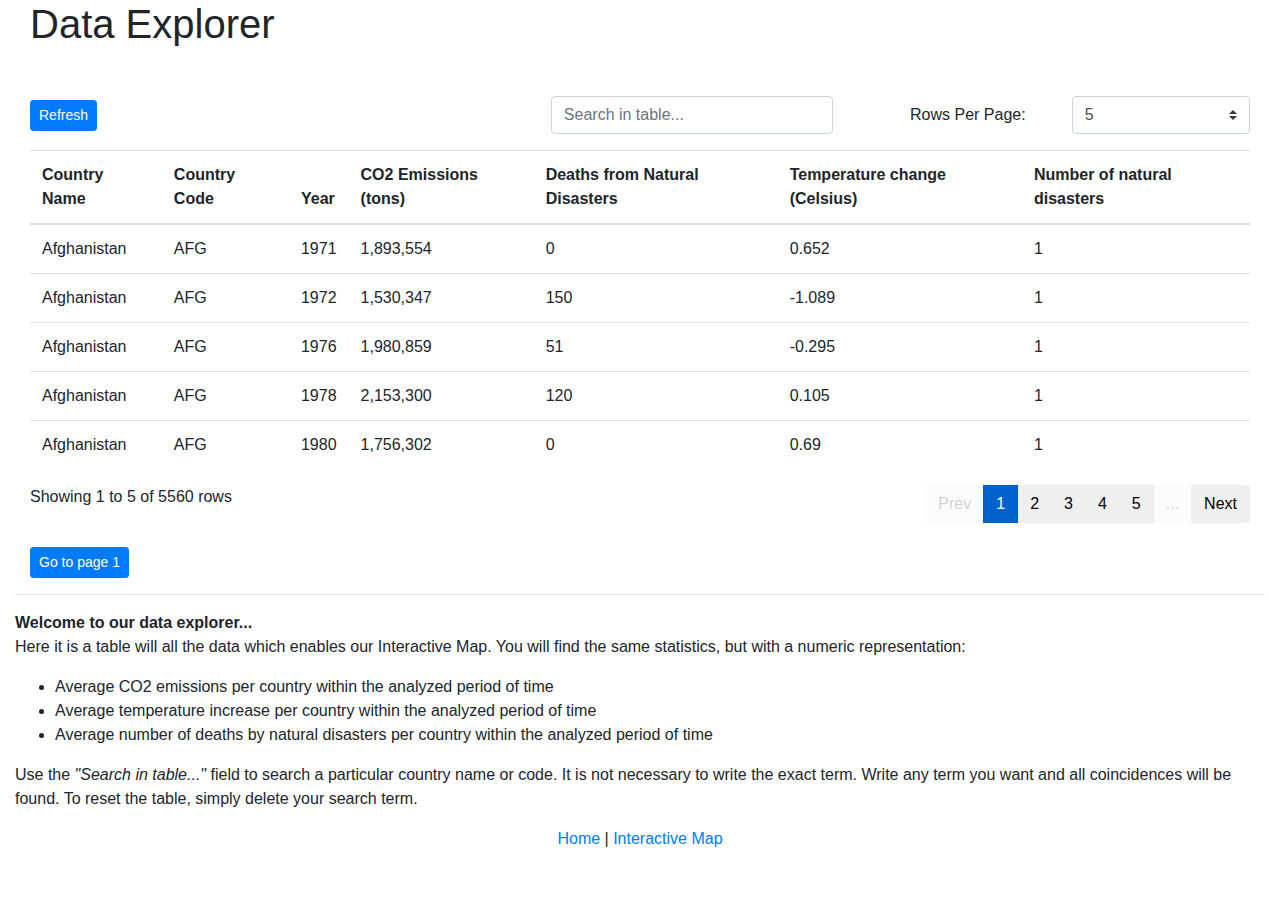
==== js_visualizations/webpage/data_explorer.html @ 71885d3b "Uploading updates for JS visualizations" ====
<!DOCTYPE html>
<html>
<head>
    <meta charset="utf-8" />
    <meta http-equiv="X-UA-Compatible" content="IE=edge">
    <title>:: Data Explorer :: - Final Project - Global temperature increase analysis</title>
    <meta name="viewport" content="width=device-width, initial-scale=1">
    <link rel="stylesheet" href="static/css/bootstrap.min.css">
    <link rel="stylesheet" href="static/css/styles.css">
    <script src="static/js/jquery.min.js"></script>
</head>

<body>
    <div class="container-fluid">
        <div class="container-fluid">
            <h1 class="display-5">Data Explorer</h1>
            <div class="row mt-5 mb-3 align-items-center">
                <div class="col-md-5">
                    <!-- <button class="btn btn-primary btn-sm" id="rerender">Re-Render</button> -->
                    <!-- <button class="btn btn-primary btn-sm" id="distory">Distory</button> -->
                    <button class="btn btn-primary btn-sm" id="refresh">Refresh</button>
                </div>
                <div class="col-md-3">
                  <input type="text" class="form-control" placeholder="Search in table..." id="searchField">
                </div>
                <div class="col-md-2 text-right">
                  <span class="pr-3">Rows Per Page:</span>
                </div>
                <div class="col-md-2">
                    <div class="d-flex justify-content-end">
                        <select class="custom-select" name="rowsPerPage" id="changeRows">
                            <option value="1">1</option>
                            <option value="5" selected>5</option>
                            <option value="10">10</option>
                            <option value="15">15</option>
                            <option value="20">20</option>
                            <option value="25">25</option>
                            <option value="30">30</option>
                            <option value="35">35</option>
                            <option value="50">50</option>
                        </select>
                    </div>
                </div>
            </div>
            <div id="root"></div>
            <div class="mt-4">
                <button class="btn btn-primary btn-sm" id="setPage1">Go to page 1</button>
            </div>
        </div>
    </div>

    <div class="container-fluid">
        <hr>
        <p>
            <strong>Welcome to our data explorer...</strong><br>
            Here it is a table will all the data which enables our Interactive Map. You will find the same statistics, but with a numeric representation:
            <ul>
                <li>Average CO2 emissions per country within the analyzed period of time</li>
                <li>Average temperature increase per country within the analyzed period of time</li>
                <li>Average number of deaths by natural disasters per country within the analyzed period of time</li>
            </ul>
            Use the <em>"Search in table..."</em> field to search a particular country name or code. It is not necessary to write the exact term. Write any term you 
            want and all coincidences will be found. To reset the table, simply delete your search term. 
        </p>
    </div>

    <div style="margin: auto;">
        <p style="text-align: center;">
            <a href="/index.html">Home</a> | <a href="/interactive_map.html">Interactive Map</a>
        </p>
    </div>

    <script src="static/js/dataExplorer_data_v2.js"></script>
    <script src="static/js/table-sortable.js"></script>
    <script>
        var table = $('#root').tableSortable({
            data: dataExplorerData,
            columns: columns,
            searchField: '#searchField',
            //sorting: ['country_name', 'country_code', 'avg_emissions', 'avg_deaths', 'avg_temp_increase'],
            sorting: true,
            responsive: {
                1100: {
                    columns: {
                        country_name: 'Country Name',
                        country_code: 'Country Code',
                        year: 'Year',
                    },
                },
            },
            rowsPerPage: 5,
            pagination: true,
            tableWillMount: function() {
                console.log('table will mount')
            },
            tableDidMount: function() {
                console.log('table did mount')
            },
            tableWillUpdate: function() {console.log('table will update')},
            tableDidUpdate: function() {console.log('table did update')},
            tableWillUnmount: function() {console.log('table will unmount')},
            tableDidUnmount: function() {console.log('table did unmount')},
            onPaginationChange: function(nextPage, setPage) {
                setPage(nextPage);
            }
        });

        $('#changeRows').on('change', function() {
            table.updateRowsPerPage(parseInt($(this).val(), 10));
        })

        $('#rerender').click(function() {
            table.refresh(true);
        })

        $('#distory').click(function() {
            table.distroy();
        })

        $('#refresh').click(function() {
            table.refresh();
        })

        $('#setPage1').click(function() {
            table.setPage(0);
        })
    </script>
</body>
</html>
---- js_visualizations/webpage/static/css/styles.css ----
html {
  scroll-behavior: smooth;
}

::-webkit-scrollbar {
  width: 5px;
}

::-webkit-scrollbar-track {
  display: none;
}

::-webkit-scrollbar-thumb {
  -webkit-box-shadow: 0 0 3px 0px rgba(0, 0, 0, 0.12);
  background-color: rgb(206, 206, 206);
  outline: 1px solid slategrey;
}

/*
.container-fluid {
  padding-left: 32px;
  padding-right: 32px;
}

.page-container {
  padding-top: 30px;
  padding-bottom: 30px;
}
*/

.story-container > .sidebar {
  position: fixed;
  left: 0;
  top: 0;
  bottom: 0;
  width: 250px;
  z-index: 100;
  overflow: auto;
  border-right: solid 1px #f1f1f1;
  background-color: #F5F7F9;
}

.story-container .story-logo {
  font-size: 1rem;
  letter-spacing: 1px;
  text-transform: uppercase;
  padding: 15px;
  text-align: center;
}

.story-menu {
  list-style: none;
  margin-left: 0;
  margin-top: 30px;
  padding-left: 0;
}

.story-menu > li > a {
  display: block;
  text-decoration: none;
  padding: 8px 15px;
  border-bottom: solid 1px #f1f1f1;
}

.story-menu > li > .heading {
  display: block;
  text-decoration: none;
  padding: 8px 15px;
  margin-top: 20px;
}

.story-container > .contents {
  position: relative;
  margin-left: 250px;
}

@media (max-width: 767px) {
  .story-container > .sidebar {
    position: initial;
    width: 100%;
  }

  .story-container > .contents {
    margin-left: 0;
  }
}

section {
  padding-top: 50px;
  padding-bottom: 50px;
}

section#intro {
  padding-top: 100px;
  padding-bottom: 100px;
}

pre > code {
  padding: 32px !important;
  background-color: #F5F7F9 !important;
}

code {
  border-radius: 4px;
}

footer {
  text-align: center;
  padding: 30px;
  border-top: solid 1px #f1f1f1;
}

.fs-12 {
  font-size: 12px;
}
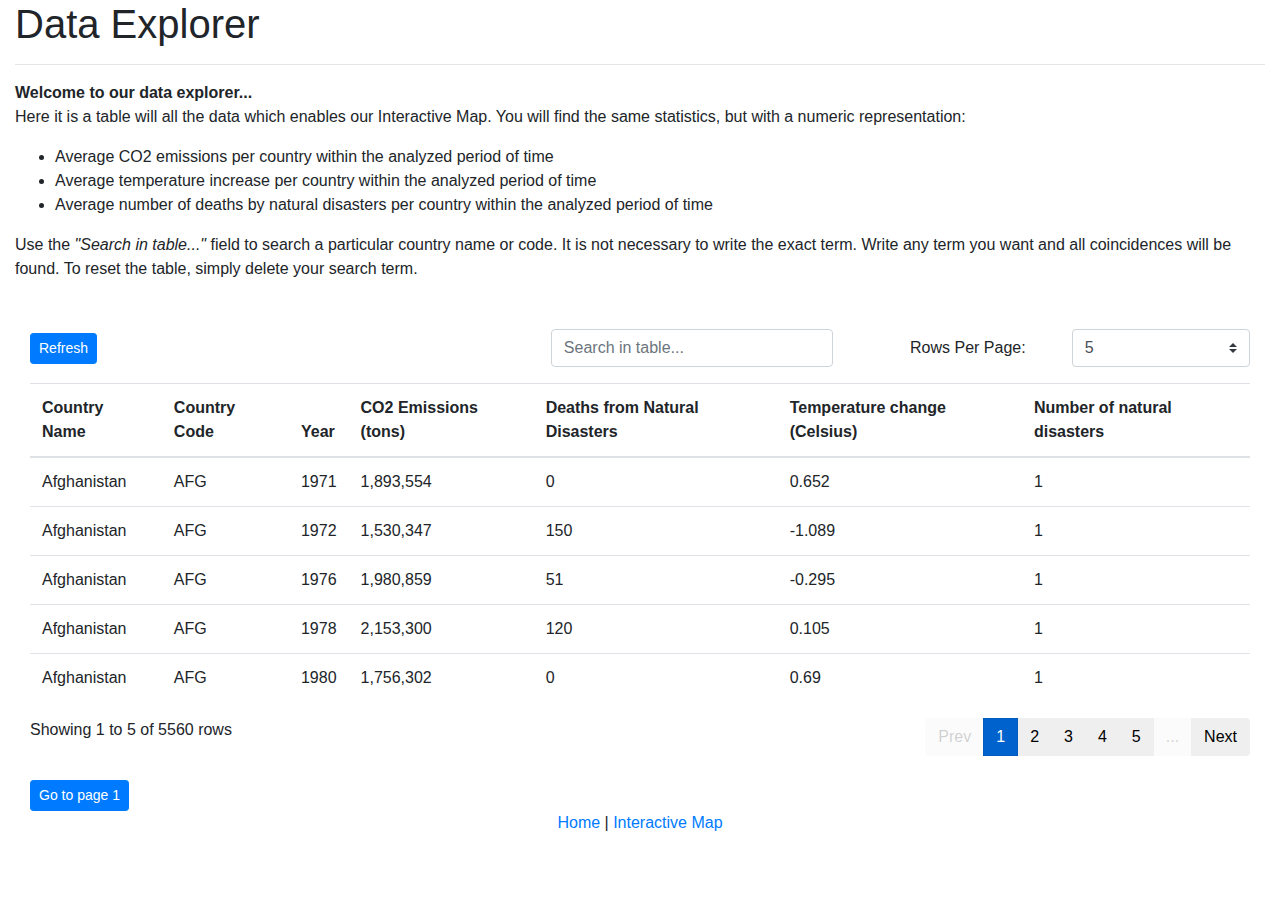
==== commit d8ab93e8: "Uploading changes to JS visualizations and new version for our interactive map" ====
--- a/js_visualizations/webpage/data_explorer.html
+++ b/js_visualizations/webpage/data_explorer.html
@@ -11,9 +11,26 @@
 </head>
 
 <body>
+
+    <div class="container-fluid">
+        <h1 class="display-5">Data Explorer</h1>
+        <hr>
+        <p>
+            <strong>Welcome to our data explorer...</strong><br>
+            Here it is a table will all the data which enables our Interactive Map. You will find the same statistics, but with a numeric representation:
+            <ul>
+                <li>Average CO2 emissions per country within the analyzed period of time</li>
+                <li>Average temperature increase per country within the analyzed period of time</li>
+                <li>Average number of deaths by natural disasters per country within the analyzed period of time</li>
+            </ul>
+            Use the <em>"Search in table..."</em> field to search a particular country name or code. It is not necessary to write the exact term. Write any term you 
+            want and all coincidences will be found. To reset the table, simply delete your search term. 
+        </p>
+    </div>
+
+
     <div class="container-fluid">
         <div class="container-fluid">
-            <h1 class="display-5">Data Explorer</h1>
             <div class="row mt-5 mb-3 align-items-center">
                 <div class="col-md-5">
                     <!-- <button class="btn btn-primary btn-sm" id="rerender">Re-Render</button> -->
@@ -47,21 +64,6 @@
                 <button class="btn btn-primary btn-sm" id="setPage1">Go to page 1</button>
             </div>
         </div>
-    </div>
-
-    <div class="container-fluid">
-        <hr>
-        <p>
-            <strong>Welcome to our data explorer...</strong><br>
-            Here it is a table will all the data which enables our Interactive Map. You will find the same statistics, but with a numeric representation:
-            <ul>
-                <li>Average CO2 emissions per country within the analyzed period of time</li>
-                <li>Average temperature increase per country within the analyzed period of time</li>
-                <li>Average number of deaths by natural disasters per country within the analyzed period of time</li>
-            </ul>
-            Use the <em>"Search in table..."</em> field to search a particular country name or code. It is not necessary to write the exact term. Write any term you 
-            want and all coincidences will be found. To reset the table, simply delete your search term. 
-        </p>
     </div>
 
     <div style="margin: auto;">
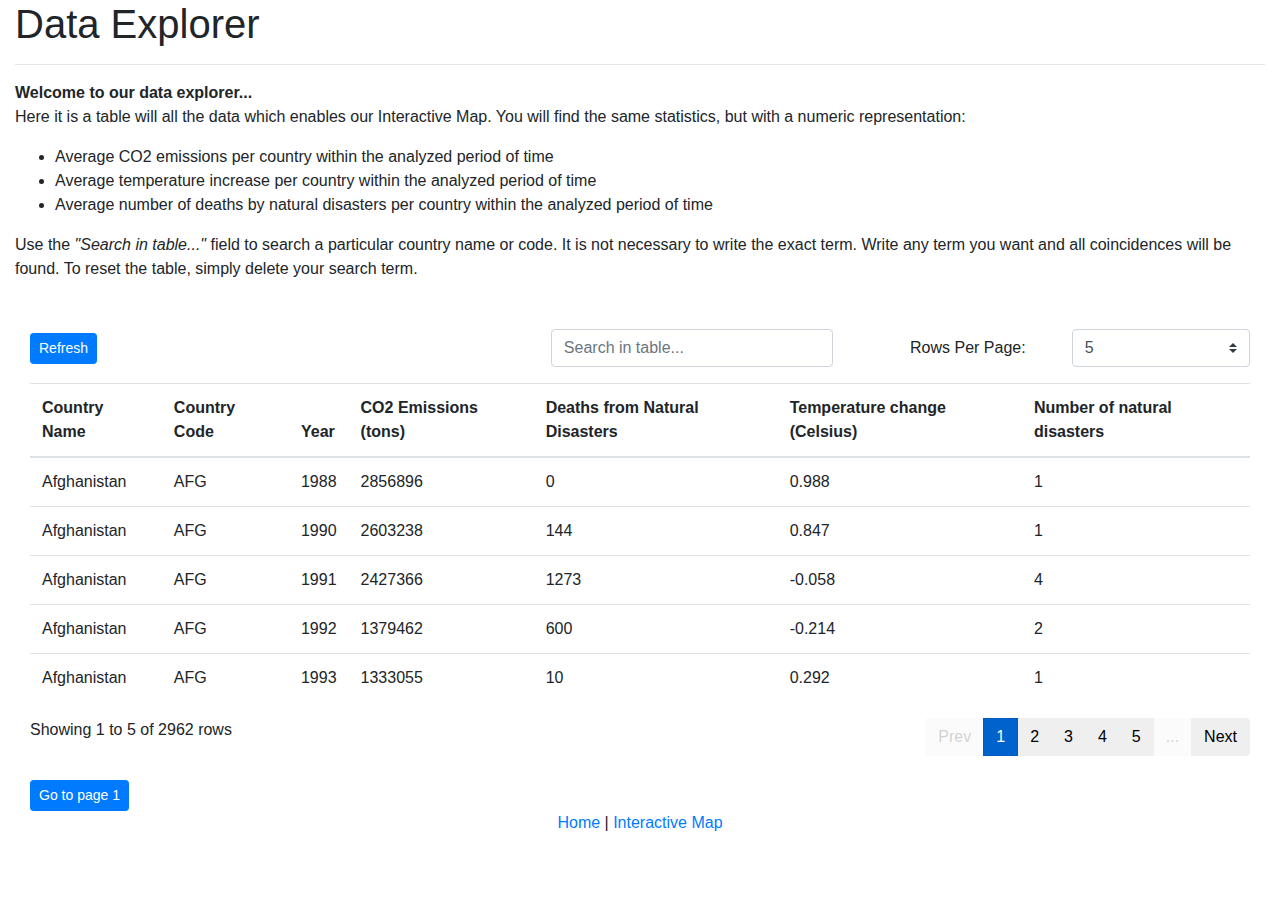
==== commit 89d83155: "Uploading changes to JS site" ====
--- a/js_visualizations/webpage/data_explorer.html
+++ b/js_visualizations/webpage/data_explorer.html
@@ -72,7 +72,7 @@
         </p>
     </div>
 
-    <script src="static/js/dataExplorer_data_v2.js"></script>
+    <script src="static/js/dataExplorer_data_v5.js"></script>
     <script src="static/js/table-sortable.js"></script>
     <script>
         var table = $('#root').tableSortable({
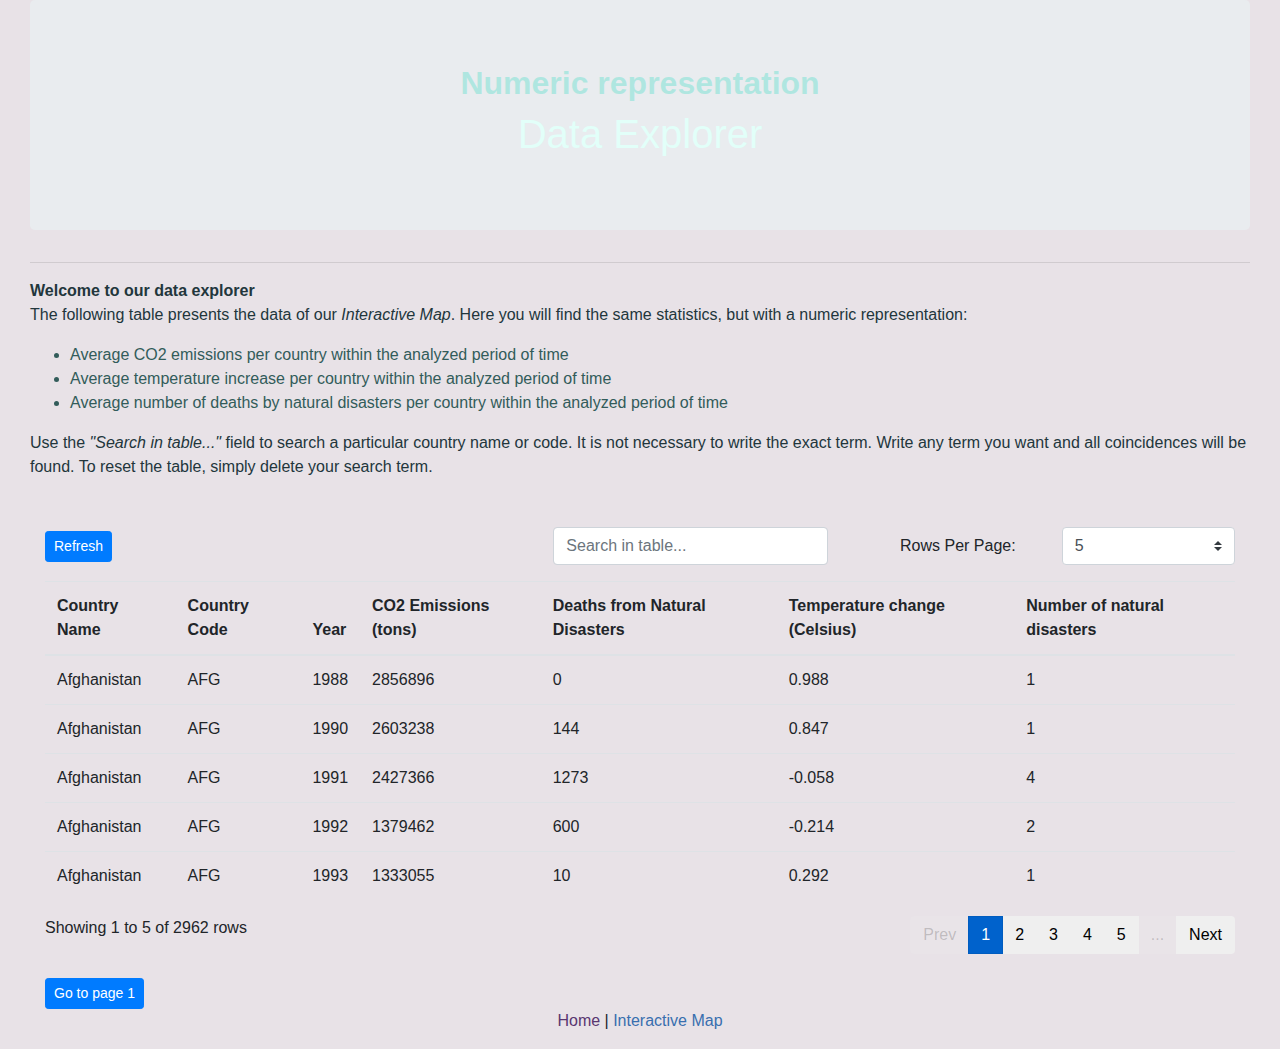
==== commit 3d76d5d2: "Index, notebook and data explorer, styling" ====
--- a/js_visualizations/webpage/data_explorer.html
+++ b/js_visualizations/webpage/data_explorer.html
@@ -10,21 +10,26 @@
     <script src="static/js/jquery.min.js"></script>
 </head>
 
-<body>
+<body style="background-color:rgba(232, 226, 231);">
 
     <div class="container-fluid">
-        <h1 class="display-5">Data Explorer</h1>
+        
+        <div class="col-md-12">
+            <div class="jumbotron text-center", style="background-image: url(https://images-wixmp-ed30a86b8c4ca887773594c2.wixmp.com/f/d0b70d6c-6525-4063-8658-6f12153b7ae7/dfcqeqf-5e75ec7e-de27-424a-aff3-daf0f870368a.png?token=eyJ0eXAiOiJKV1QiLCJhbGciOiJIUzI1NiJ9.[base64].RhHT-eAkG970xqFxeERyqjgK0ov-jNiH0ZpkMKbhvvg);"; height: 500px>
+              <h2 class="display-5", style="color: rgba(153, 229, 219, 0.726)"><b> Numeric representation</b></h2>
+              <h1 class="display-5", style="color:rgb(226, 255, 249)">Data Explorer</h1>
+            </div>
         <hr>
-        <p>
-            <strong>Welcome to our data explorer...</strong><br>
-            Here it is a table will all the data which enables our Interactive Map. You will find the same statistics, but with a numeric representation:
-            <ul>
+        <p style="color: rgb(34, 54, 60)">
+            <strong>Welcome to our data explorer</strong><br>
+            The following table presents the data of our <i>Interactive Map</i>. Here you will find the same statistics, but with a numeric representation: 
+            <ul style="color: rgb(50, 92, 90)",>
                 <li>Average CO2 emissions per country within the analyzed period of time</li>
                 <li>Average temperature increase per country within the analyzed period of time</li>
                 <li>Average number of deaths by natural disasters per country within the analyzed period of time</li>
-            </ul>
-            Use the <em>"Search in table..."</em> field to search a particular country name or code. It is not necessary to write the exact term. Write any term you 
-            want and all coincidences will be found. To reset the table, simply delete your search term. 
+            </ul> 
+            <p style="color: rgb(34, 54, 60)",> Use the <em>"Search in table..."</em> field to search a particular country name or code. It is not necessary to write the exact term. Write any term you 
+            want and all coincidences will be found. To reset the table, simply delete your search term. </p>
         </p>
     </div>
 
@@ -68,7 +73,7 @@
 
     <div style="margin: auto;">
         <p style="text-align: center;">
-            <a href="/index.html">Home</a> | <a href="/interactive_map.html">Interactive Map</a>
+            <a style="color: rgb(89, 54, 112)"  href="/index.html">Home</a> | <a style="color: rgb(56, 111, 175)" href="/interactive_map.html">Interactive Map</a>
         </p>
     </div>
 
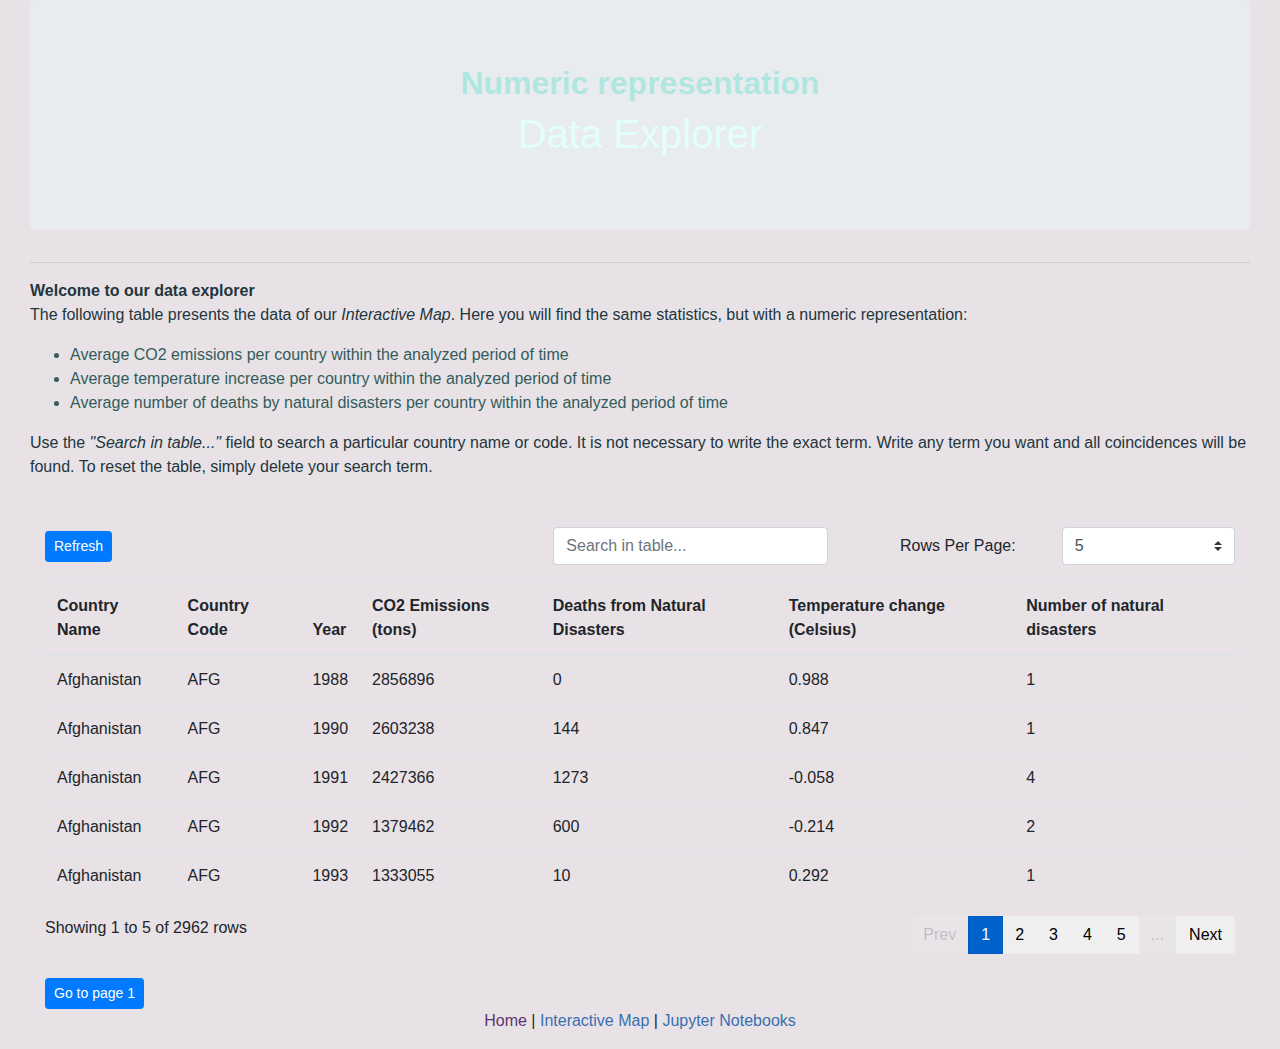
==== commit e296f9a3: "Updating HTML site" ====
--- a/js_visualizations/webpage/data_explorer.html
+++ b/js_visualizations/webpage/data_explorer.html
@@ -15,7 +15,7 @@
     <div class="container-fluid">
         
         <div class="col-md-12">
-            <div class="jumbotron text-center", style="background-image: url(https://images-wixmp-ed30a86b8c4ca887773594c2.wixmp.com/f/d0b70d6c-6525-4063-8658-6f12153b7ae7/dfcqeqf-5e75ec7e-de27-424a-aff3-daf0f870368a.png?token=eyJ0eXAiOiJKV1QiLCJhbGciOiJIUzI1NiJ9.[base64].RhHT-eAkG970xqFxeERyqjgK0ov-jNiH0ZpkMKbhvvg);"; height: 500px>
+            <div class="jumbotron text-center", style="background-image: url(https://images-wixmp-ed30a86b8c4ca887773594c2.wixmp.com/f/d0b70d6c-6525-4063-8658-6f12153b7ae7/dfcqlys-12c91811-35ae-4ac2-a950-98cb382eaeb7.png?token=eyJ0eXAiOiJKV1QiLCJhbGciOiJIUzI1NiJ9.[base64].pmm9S0QrIn95eTSeQqBPEApUWuX5ALP0HKgRrsOIuZA);"; height: 500px>
               <h2 class="display-5", style="color: rgba(153, 229, 219, 0.726)"><b> Numeric representation</b></h2>
               <h1 class="display-5", style="color:rgb(226, 255, 249)">Data Explorer</h1>
             </div>
@@ -73,7 +73,9 @@
 
     <div style="margin: auto;">
         <p style="text-align: center;">
-            <a style="color: rgb(89, 54, 112)"  href="/index.html">Home</a> | <a style="color: rgb(56, 111, 175)" href="/interactive_map.html">Interactive Map</a>
+            <a style="color: rgb(89, 54, 112)"  href="/index.html">Home</a> | 
+            <a style="color: rgb(56, 111, 175)" href="/interactive_map.html">Interactive Map</a> |
+            <a style="color: rgb(56, 111, 175)" href="/notebooks.html">Jupyter Notebooks</a> 
         </p>
     </div>
 
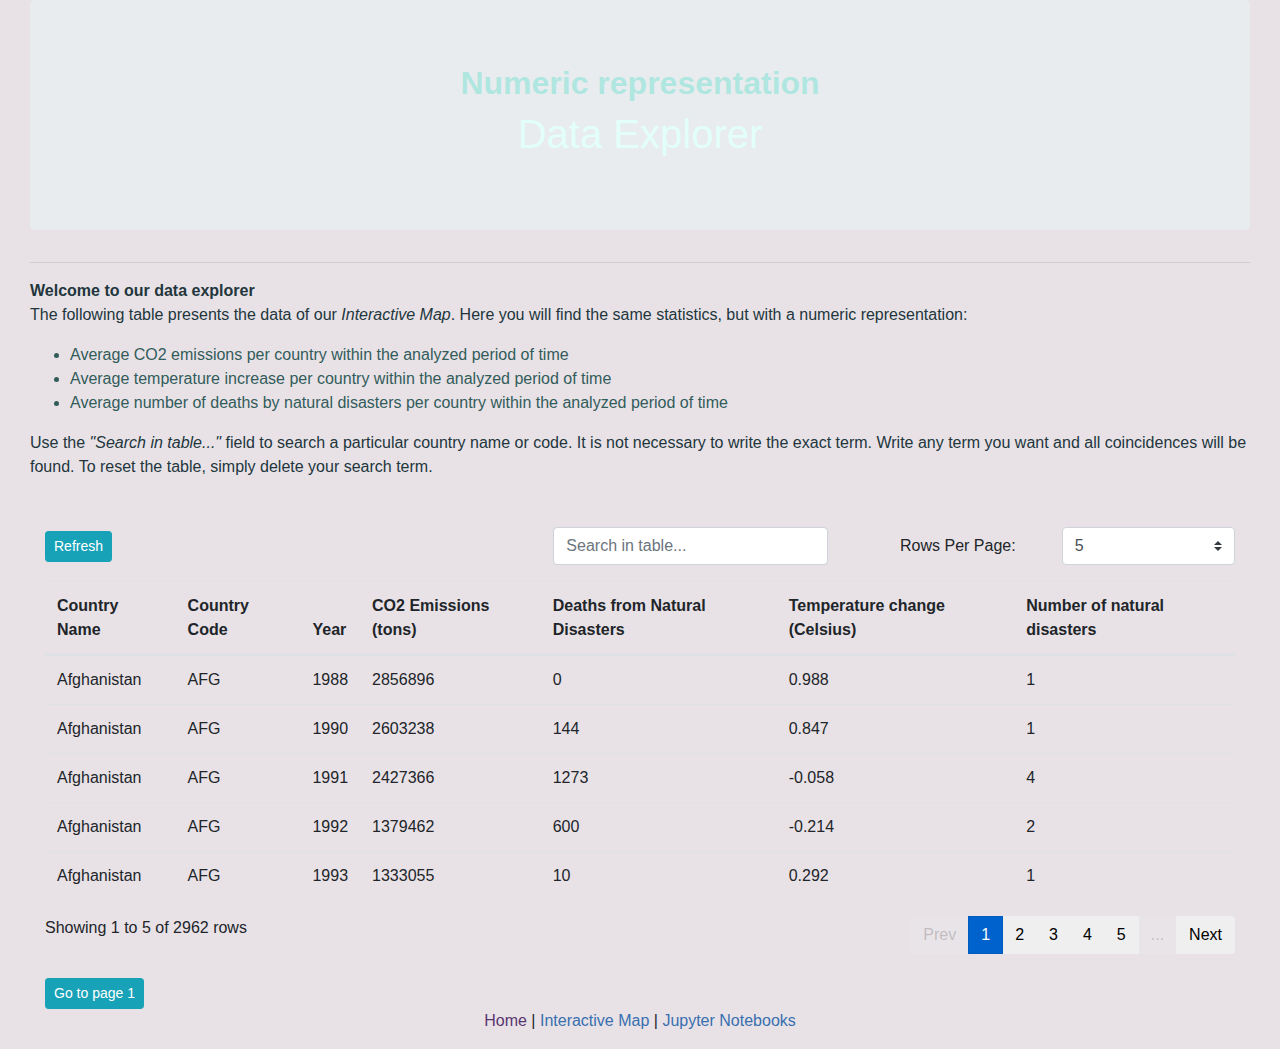
==== commit 73cb14fa: "Style, index fixing banner size, dataexplorer button colour and notebook formating with banner" ====
--- a/js_visualizations/webpage/data_explorer.html
+++ b/js_visualizations/webpage/data_explorer.html
@@ -40,7 +40,7 @@
                 <div class="col-md-5">
                     <!-- <button class="btn btn-primary btn-sm" id="rerender">Re-Render</button> -->
                     <!-- <button class="btn btn-primary btn-sm" id="distory">Distory</button> -->
-                    <button class="btn btn-primary btn-sm" id="refresh">Refresh</button>
+                    <button class="btn btn-info btn-sm" id="refresh">Refresh</button>
                 </div>
                 <div class="col-md-3">
                   <input type="text" class="form-control" placeholder="Search in table..." id="searchField">
@@ -66,7 +66,7 @@
             </div>
             <div id="root"></div>
             <div class="mt-4">
-                <button class="btn btn-primary btn-sm" id="setPage1">Go to page 1</button>
+                <button class="btn btn-info btn-sm" id="setPage1">Go to page 1</button>
             </div>
         </div>
     </div>
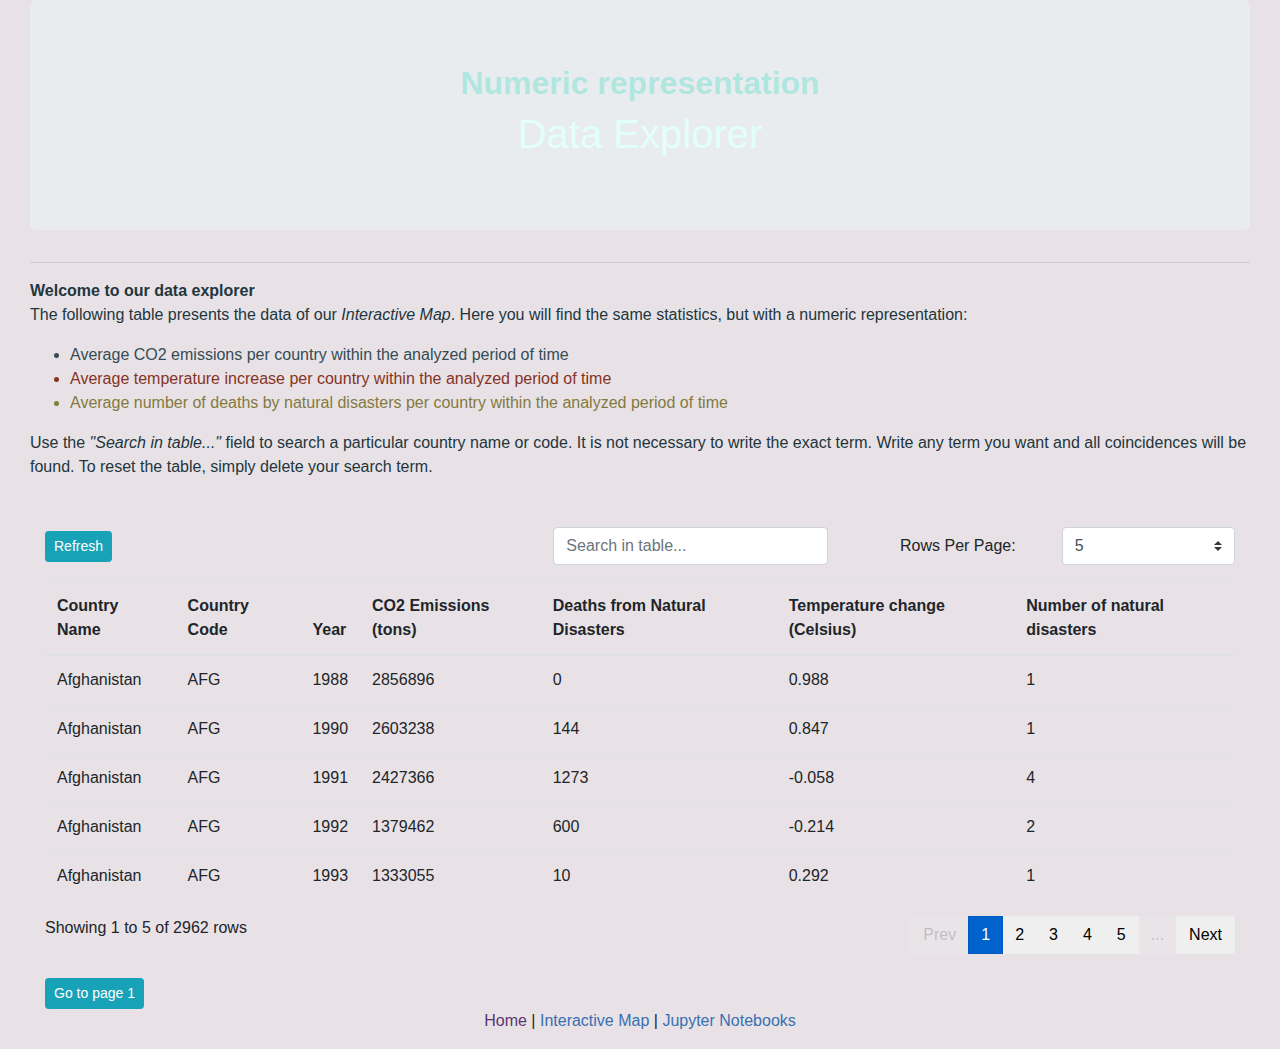
==== commit 553fde2d: "Map html styling" ====
--- a/js_visualizations/webpage/data_explorer.html
+++ b/js_visualizations/webpage/data_explorer.html
@@ -24,9 +24,9 @@
             <strong>Welcome to our data explorer</strong><br>
             The following table presents the data of our <i>Interactive Map</i>. Here you will find the same statistics, but with a numeric representation: 
             <ul style="color: rgb(50, 92, 90)",>
-                <li>Average CO2 emissions per country within the analyzed period of time</li>
-                <li>Average temperature increase per country within the analyzed period of time</li>
-                <li>Average number of deaths by natural disasters per country within the analyzed period of time</li>
+                <li style="color: rgb(52, 76, 83)">Average CO2 emissions per country within the analyzed period of time</li>
+                <li style="color: rgb(134, 51, 31)">Average temperature increase per country within the analyzed period of time</li>
+                <li style="color: rgb(131, 122, 62)">Average number of deaths by natural disasters per country within the analyzed period of time</li>
             </ul> 
             <p style="color: rgb(34, 54, 60)",> Use the <em>"Search in table..."</em> field to search a particular country name or code. It is not necessary to write the exact term. Write any term you 
             want and all coincidences will be found. To reset the table, simply delete your search term. </p>
